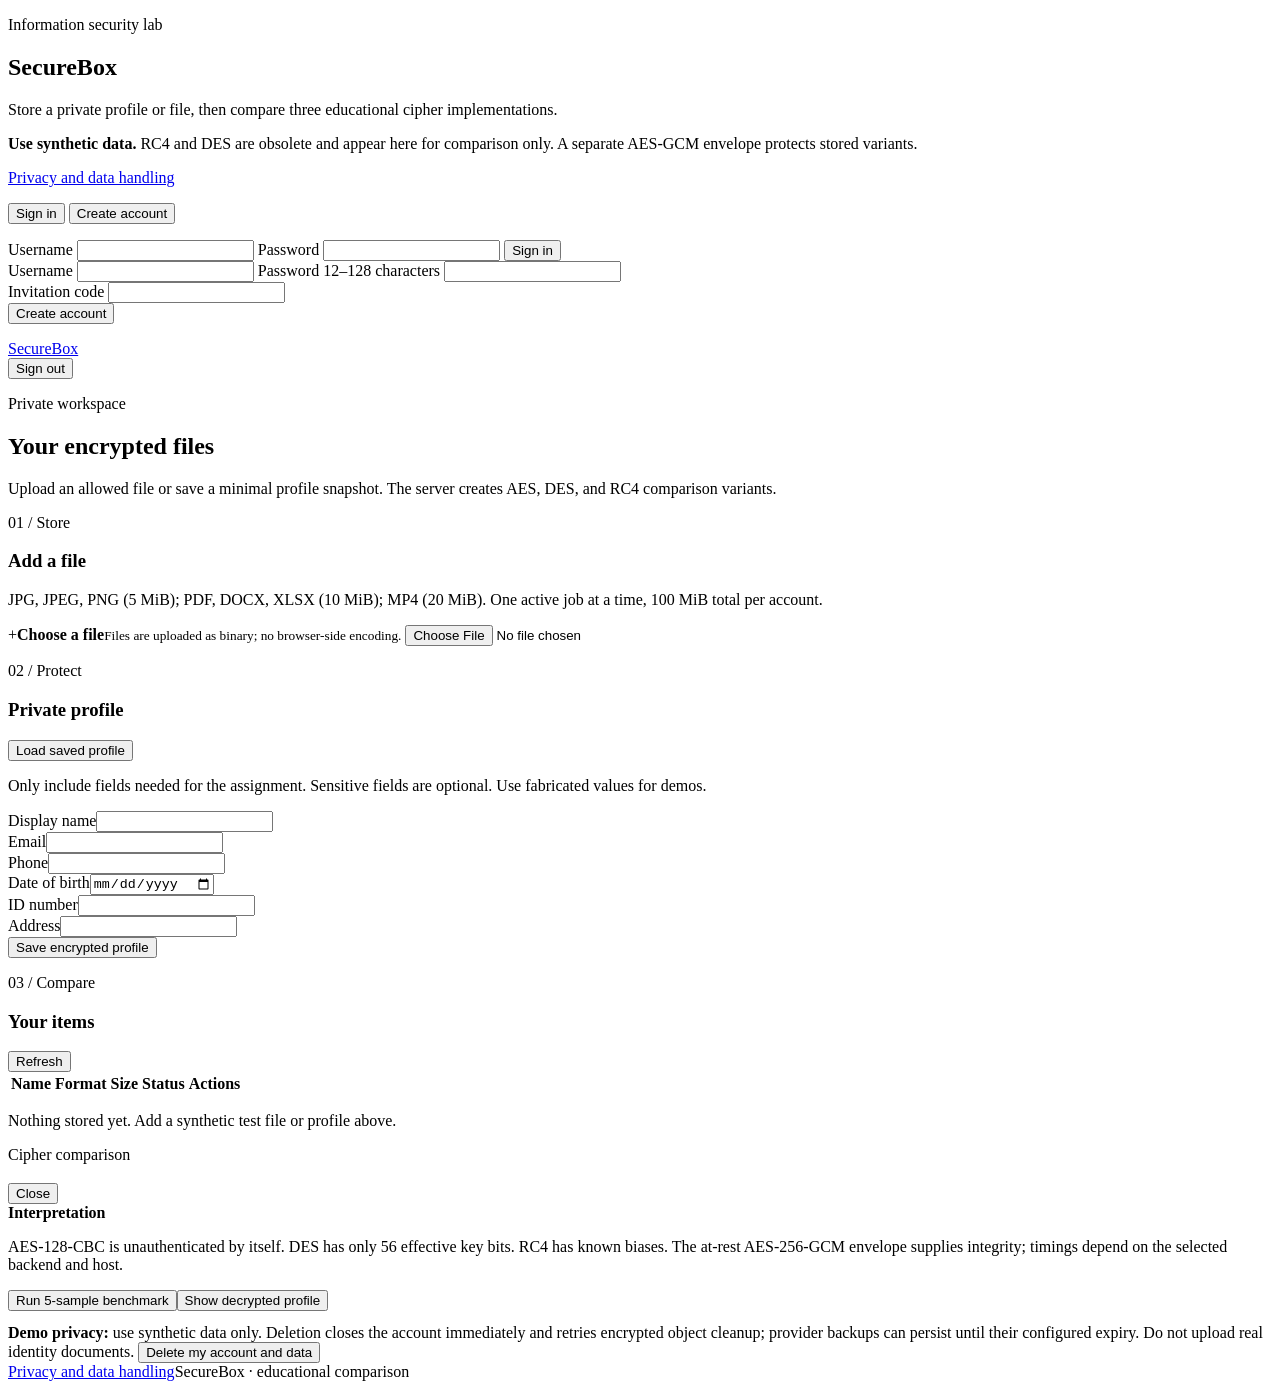
==== securebox/static/index.html @ d0ad46f3 "Init" ====
<!doctype html>
<html lang="en">
<head>
  <meta charset="utf-8">
  <meta name="viewport" content="width=device-width, initial-scale=1">
  <meta name="color-scheme" content="light">
  <title>SecureBox — private file comparison</title>
  <link rel="icon" href="/static/favicon.svg" type="image/svg+xml">
  <link rel="stylesheet" href="/static/styles.css">
  <script src="/static/app.js" defer></script>
</head>
<body>
  <main class="page-shell">
    <section id="auth-view" class="auth-layout" aria-labelledby="brand-title">
      <div class="brand-panel">
        <p class="eyebrow">Information security lab</p>
        <h1 id="brand-title">SecureBox</h1>
        <p class="brand-copy">Store a private profile or file, then compare three educational cipher implementations.</p>
        <div class="notice"><strong>Use synthetic data.</strong> RC4 and DES are obsolete and appear here for comparison only. A separate AES‑GCM envelope protects stored variants.</div>
        <p class="privacy-link"><a href="/static/privacy.html">Privacy and data handling</a></p>
      </div>
      <div class="auth-card">
        <div class="tabs" role="tablist" aria-label="Account access">
          <button id="show-login" class="tab active" type="button" role="tab" aria-selected="true">Sign in</button>
          <button id="show-register" class="tab" type="button" role="tab" aria-selected="false">Create account</button>
        </div>
        <p id="registration-note" class="helper" role="status"></p>
        <form id="login-form" class="form-stack">
          <label for="login-user">Username</label>
          <input id="login-user" name="username" autocomplete="username" minlength="3" maxlength="32" required>
          <label for="login-pass">Password</label>
          <input id="login-pass" name="password" type="password" autocomplete="current-password" minlength="12" maxlength="128" required>
          <button class="button primary" type="submit">Sign in</button>
        </form>
        <form id="register-form" class="form-stack hidden">
          <label for="reg-user">Username</label>
          <input id="reg-user" name="username" autocomplete="username" minlength="3" maxlength="32" required>
          <label for="reg-pass">Password <span class="helper-inline">12–128 characters</span></label>
          <input id="reg-pass" name="password" type="password" autocomplete="new-password" minlength="12" maxlength="128" required>
          <div id="invitation-field" class="hidden">
            <label for="invitation-code">Invitation code</label>
            <input id="invitation-code" name="invitation_code" autocomplete="off" maxlength="128">
          </div>
          <button class="button primary" type="submit">Create account</button>
        </form>
        <p id="auth-message" class="message" role="alert" aria-live="polite"></p>
      </div>
    </section>

    <section id="app-view" class="app-view hidden" aria-label="SecureBox workspace">
      <header class="topbar">
        <a class="wordmark" href="/">SecureBox</a>
        <div class="topbar-right"><span id="welcome"></span><button id="logout" class="button quiet" type="button">Sign out</button></div>
      </header>
      <div class="page-intro">
        <p class="eyebrow">Private workspace</p>
        <h2>Your encrypted files</h2>
        <p>Upload an allowed file or save a minimal profile snapshot. The server creates AES, DES, and RC4 comparison variants.</p>
      </div>

      <div class="workspace-grid">
        <section class="card upload-card" aria-labelledby="upload-heading">
          <div class="section-heading"><div><p class="eyebrow">01 / Store</p><h3 id="upload-heading">Add a file</h3></div></div>
          <p class="helper">JPG, JPEG, PNG (5 MiB); PDF, DOCX, XLSX (10 MiB); MP4 (20 MiB). One active job at a time, 100 MiB total per account.</p>
          <label class="file-picker" for="file-upload"><span class="plus-mark" aria-hidden="true">+</span><span><strong>Choose a file</strong><small>Files are uploaded as binary; no browser-side encoding.</small></span></label>
          <input id="file-upload" class="visually-hidden" type="file" accept=".jpg,.jpeg,.png,.pdf,.docx,.xlsx,.mp4">
          <div id="upload-progress" class="progress-wrap hidden"><div class="progress-track"><div id="progress-bar" class="progress-bar"></div></div><p id="upload-status" class="helper" role="status"></p></div>
          <p id="upload-message" class="message" role="alert"></p>
        </section>

        <section class="card profile-card" aria-labelledby="profile-heading">
          <div class="section-heading"><div><p class="eyebrow">02 / Protect</p><h3 id="profile-heading">Private profile</h3></div><button id="load-profile" class="button quiet small" type="button">Load saved profile</button></div>
          <p class="helper">Only include fields needed for the assignment. Sensitive fields are optional. Use fabricated values for demos.</p>
          <form id="profile-form" class="profile-grid">
            <div class="field full"><label for="profile-name">Display name</label><input id="profile-name" name="display_name" maxlength="100" required></div>
            <div class="field"><label for="profile-email">Email</label><input id="profile-email" name="contact_email" type="email" maxlength="254"></div>
            <div class="field"><label for="profile-phone">Phone</label><input id="profile-phone" name="phone" maxlength="40"></div>
            <div class="field"><label for="profile-dob">Date of birth</label><input id="profile-dob" name="date_of_birth" type="date"></div>
            <div class="field"><label for="profile-id">ID number</label><input id="profile-id" name="national_id" maxlength="64"></div>
            <div class="field full"><label for="profile-address">Address</label><input id="profile-address" name="address" maxlength="200"></div>
            <div class="field full actions"><button class="button primary" type="submit">Save encrypted profile</button><span id="profile-message" class="message" role="status"></span></div>
          </form>
        </section>
      </div>

      <section class="card file-list-card" aria-labelledby="files-heading">
        <div class="section-heading"><div><p class="eyebrow">03 / Compare</p><h3 id="files-heading">Your items</h3></div><button id="refresh-items" class="button quiet small" type="button">Refresh</button></div>
        <div class="table-scroll"><table class="item-table"><thead><tr><th scope="col">Name</th><th scope="col">Format</th><th scope="col">Size</th><th scope="col">Status</th><th scope="col"><span class="visually-hidden">Actions</span></th></tr></thead><tbody id="file-list"></tbody></table></div>
        <p id="empty-state" class="empty-state">Nothing stored yet. Add a synthetic test file or profile above.</p>
        <div class="item-list-footer"><button id="load-more" class="button quiet small" type="button" hidden>Load more</button><span id="items-status" class="helper" role="status" aria-live="polite"></span></div>
        <div class="compare-panel hidden" id="compare-panel" aria-live="polite">
          <div class="compare-head"><div><p class="eyebrow">Cipher comparison</p><h3 id="compare-title"></h3></div><button id="close-compare" class="button quiet small" type="button">Close</button></div>
          <div id="compare-grid" class="compare-grid"></div>
          <div class="analysis-note"><strong>Interpretation</strong><p>AES‑128‑CBC is unauthenticated by itself. DES has only 56 effective key bits. RC4 has known biases. The at-rest AES‑256‑GCM envelope supplies integrity; timings depend on the selected backend and host.</p></div>
          <div class="compare-actions"><button id="run-benchmark" class="button secondary" type="button">Run 5-sample benchmark</button><button id="load-profile-compare" class="button quiet hidden" type="button">Show decrypted profile</button><span id="benchmark-message" class="message" role="status"></span></div>
          <pre id="benchmark-output" class="benchmark-output hidden"></pre>
        </div>
      </section>

      <section class="privacy-footnote"><strong>Demo privacy:</strong> use synthetic data only. Deletion closes the account immediately and retries encrypted object cleanup; provider backups can persist until their configured expiry. Do not upload real identity documents. <button id="delete-account" class="button quiet small" type="button">Delete my account and data</button></section>
      <footer><a href="/static/privacy.html">Privacy and data handling</a><span>SecureBox · educational comparison</span></footer>
    </section>
  </main>
</body>
</html>
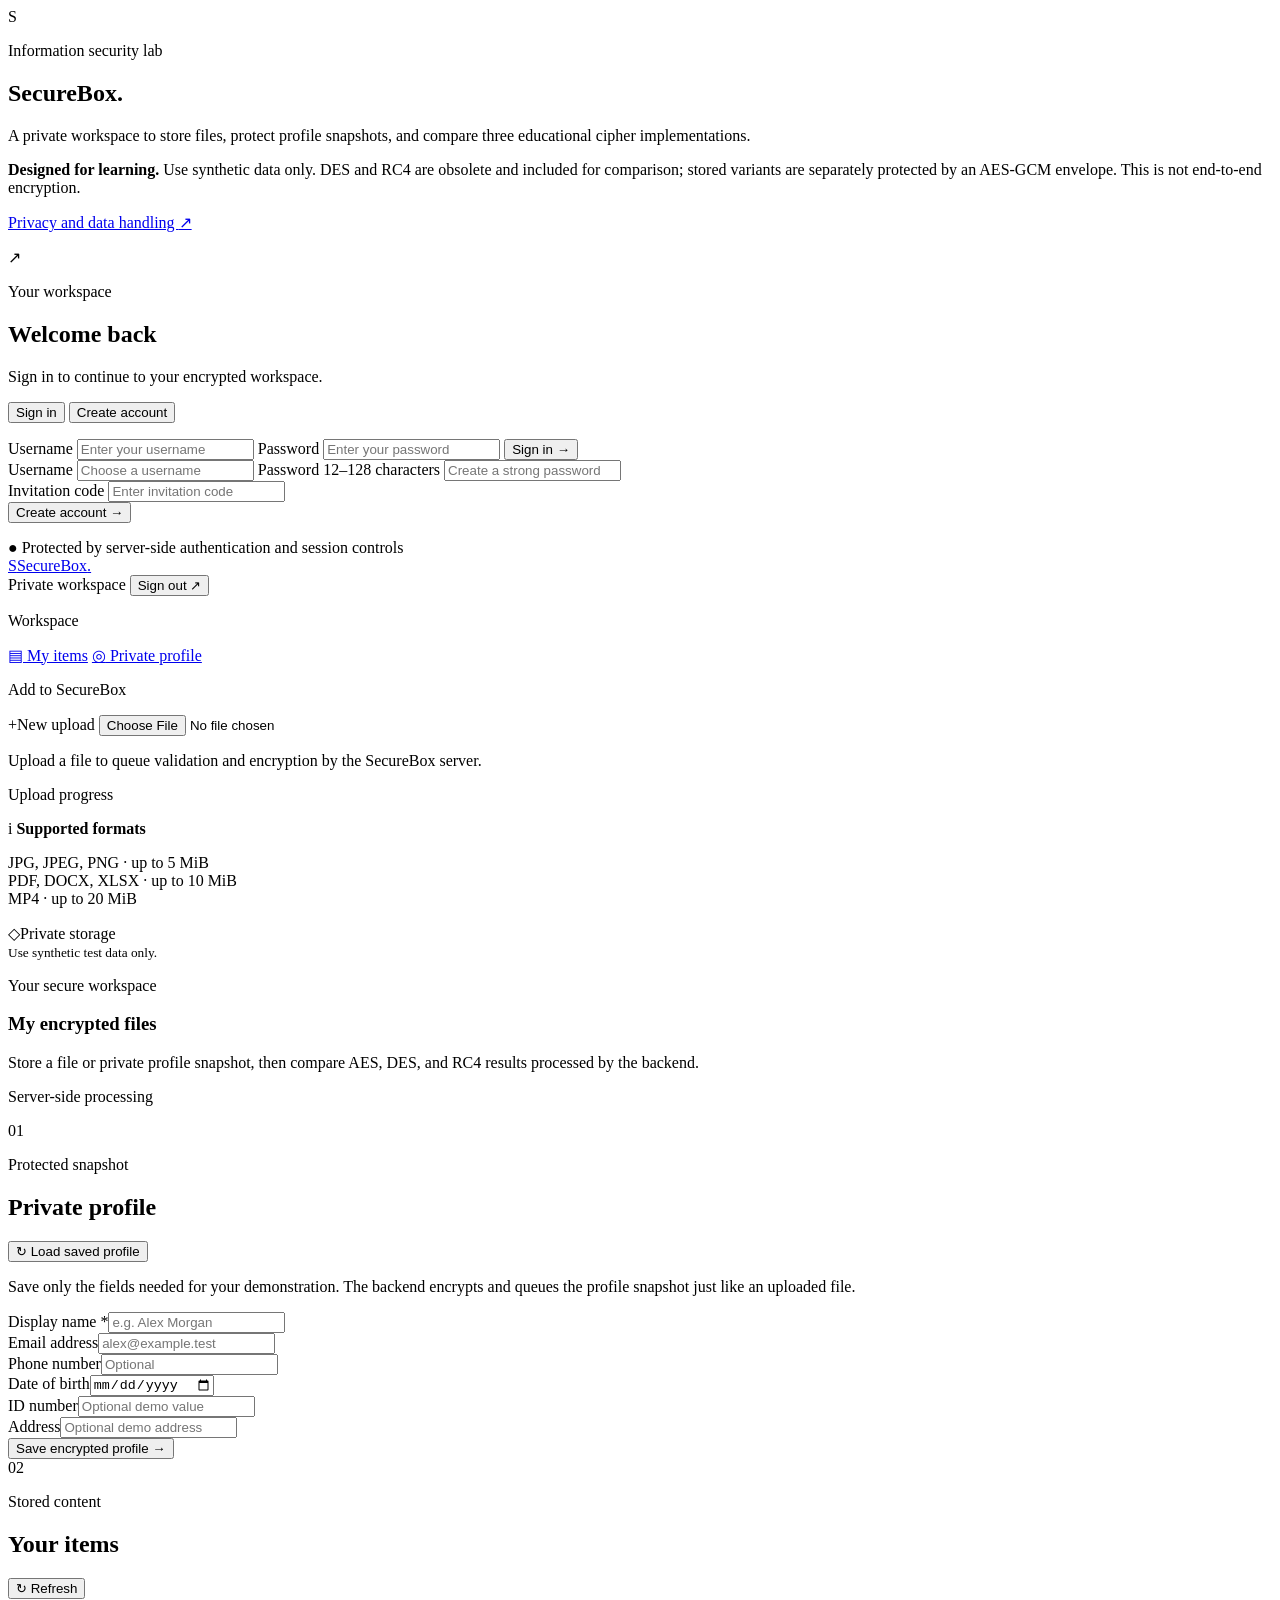
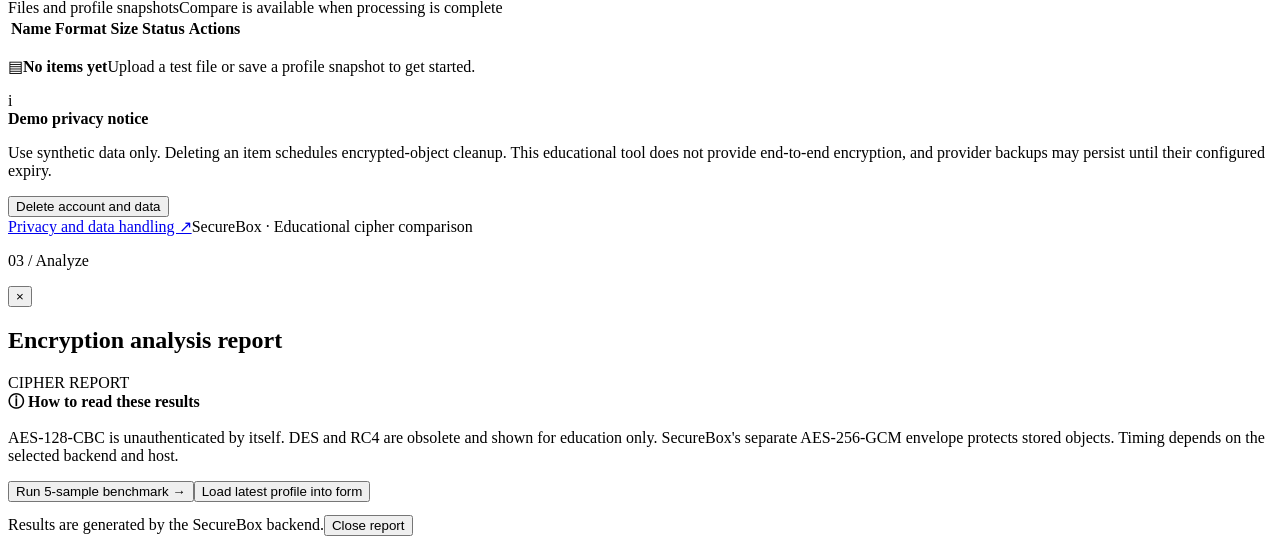
==== commit 07a88301: "fab" ====
--- a/securebox/static/index.html
+++ b/securebox/static/index.html
@@ -4,102 +4,158 @@
   <meta charset="utf-8">
   <meta name="viewport" content="width=device-width, initial-scale=1">
   <meta name="color-scheme" content="light">
-  <title>SecureBox — private file comparison</title>
+  <meta name="theme-color" content="#1a73e8">
+  <title>SecureBox — Encrypted Storage</title>
   <link rel="icon" href="/static/favicon.svg" type="image/svg+xml">
   <link rel="stylesheet" href="/static/styles.css">
   <script src="/static/app.js" defer></script>
 </head>
 <body>
-  <main class="page-shell">
+  <div class="page-shell">
+    <!-- Authentication: backed by SecureBox's real API session, not browser-side mock auth. -->
     <section id="auth-view" class="auth-layout" aria-labelledby="brand-title">
       <div class="brand-panel">
+        <div class="brand-mark" aria-hidden="true">S</div>
         <p class="eyebrow">Information security lab</p>
-        <h1 id="brand-title">SecureBox</h1>
-        <p class="brand-copy">Store a private profile or file, then compare three educational cipher implementations.</p>
-        <div class="notice"><strong>Use synthetic data.</strong> RC4 and DES are obsolete and appear here for comparison only. A separate AES‑GCM envelope protects stored variants.</div>
-        <p class="privacy-link"><a href="/static/privacy.html">Privacy and data handling</a></p>
+        <h1 id="brand-title">SecureBox<span class="brand-period">.</span></h1>
+        <p class="brand-copy">A private workspace to store files, protect profile snapshots, and compare three educational cipher implementations.</p>
+        <div class="notice">
+          <strong>Designed for learning.</strong>
+          Use synthetic data only. DES and RC4 are obsolete and included for comparison; stored variants are separately protected by an AES-GCM envelope. This is not end-to-end encryption.
+        </div>
+        <p class="privacy-link"><a href="/static/privacy.html">Privacy and data handling <span aria-hidden="true">↗</span></a></p>
       </div>
+
       <div class="auth-card">
+        <div class="auth-card-heading">
+          <span class="auth-icon" aria-hidden="true">↗</span>
+          <p class="eyebrow">Your workspace</p>
+          <h2>Welcome back</h2>
+          <p class="auth-subtitle">Sign in to continue to your encrypted workspace.</p>
+        </div>
         <div class="tabs" role="tablist" aria-label="Account access">
           <button id="show-login" class="tab active" type="button" role="tab" aria-selected="true">Sign in</button>
           <button id="show-register" class="tab" type="button" role="tab" aria-selected="false">Create account</button>
         </div>
-        <p id="registration-note" class="helper" role="status"></p>
+        <p id="registration-note" class="helper registration-note" role="status"></p>
         <form id="login-form" class="form-stack">
           <label for="login-user">Username</label>
-          <input id="login-user" name="username" autocomplete="username" minlength="3" maxlength="32" required>
+          <input id="login-user" name="username" autocomplete="username" minlength="3" maxlength="32" placeholder="Enter your username" required>
           <label for="login-pass">Password</label>
-          <input id="login-pass" name="password" type="password" autocomplete="current-password" minlength="12" maxlength="128" required>
-          <button class="button primary" type="submit">Sign in</button>
+          <input id="login-pass" name="password" type="password" autocomplete="current-password" minlength="12" maxlength="128" placeholder="Enter your password" required>
+          <button class="button primary submit-button" type="submit">Sign in <span aria-hidden="true">→</span></button>
         </form>
         <form id="register-form" class="form-stack hidden">
           <label for="reg-user">Username</label>
-          <input id="reg-user" name="username" autocomplete="username" minlength="3" maxlength="32" required>
+          <input id="reg-user" name="username" autocomplete="username" minlength="3" maxlength="32" placeholder="Choose a username" required>
           <label for="reg-pass">Password <span class="helper-inline">12–128 characters</span></label>
-          <input id="reg-pass" name="password" type="password" autocomplete="new-password" minlength="12" maxlength="128" required>
+          <input id="reg-pass" name="password" type="password" autocomplete="new-password" minlength="12" maxlength="128" placeholder="Create a strong password" required>
           <div id="invitation-field" class="hidden">
             <label for="invitation-code">Invitation code</label>
-            <input id="invitation-code" name="invitation_code" autocomplete="off" maxlength="128">
+            <input id="invitation-code" name="invitation_code" autocomplete="off" maxlength="128" placeholder="Enter invitation code">
           </div>
-          <button class="button primary" type="submit">Create account</button>
+          <button class="button primary submit-button" type="submit">Create account <span aria-hidden="true">→</span></button>
         </form>
         <p id="auth-message" class="message" role="alert" aria-live="polite"></p>
+        <div class="auth-footnote"><span class="lock-dot" aria-hidden="true">●</span> Protected by server-side authentication and session controls</div>
       </div>
     </section>
 
+    <!-- Authenticated app. The existing app.js owns all API, crypto-job, and data operations. -->
     <section id="app-view" class="app-view hidden" aria-label="SecureBox workspace">
       <header class="topbar">
-        <a class="wordmark" href="/">SecureBox</a>
-        <div class="topbar-right"><span id="welcome"></span><button id="logout" class="button quiet" type="button">Sign out</button></div>
+        <a class="wordmark" href="/" aria-label="SecureBox home"><span class="wordmark-icon" aria-hidden="true">S</span>SecureBox<span class="brand-period">.</span></a>
+        <div class="topbar-right">
+          <span class="workspace-indicator"><span aria-hidden="true"></span> Private workspace</span>
+          <span id="welcome" class="welcome-user"></span>
+          <button id="logout" class="button outline" type="button">Sign out <span aria-hidden="true">↗</span></button>
+        </div>
       </header>
-      <div class="page-intro">
-        <p class="eyebrow">Private workspace</p>
-        <h2>Your encrypted files</h2>
-        <p>Upload an allowed file or save a minimal profile snapshot. The server creates AES, DES, and RC4 comparison variants.</p>
+
+      <div class="dashboard-layout">
+        <aside class="sidebar" aria-label="Workspace tools">
+          <p class="sidebar-label">Workspace</p>
+          <a class="sidebar-link active" href="#files-section"><span class="nav-icon" aria-hidden="true">▤</span> My items</a>
+          <a class="sidebar-link" href="#profile-section"><span class="nav-icon" aria-hidden="true">◎</span> Private profile</a>
+
+          <div class="sidebar-divider"></div>
+          <p class="sidebar-label">Add to SecureBox</p>
+          <label class="upload-btn" for="file-upload"><span class="upload-plus" aria-hidden="true">+</span><span>New upload</span></label>
+          <input id="file-upload" class="visually-hidden" type="file" accept=".jpg,.jpeg,.png,.pdf,.docx,.xlsx,.mp4">
+          <p class="helper sidebar-helper">Upload a file to queue validation and encryption by the SecureBox server.</p>
+          <div id="upload-progress" class="progress-wrap hidden">
+            <div class="progress-heading"><span>Upload progress</span><span class="progress-dot" aria-hidden="true"></span></div>
+            <div class="progress-track"><div id="progress-bar" class="progress-bar"></div></div>
+            <p id="upload-status" class="helper" role="status"></p>
+          </div>
+          <p id="upload-message" class="message" role="alert" aria-live="polite"></p>
+
+          <div class="sidebar-divider"></div>
+          <div class="sidebar-guide">
+            <span class="guide-icon" aria-hidden="true">i</span>
+            <strong>Supported formats</strong>
+            <p>JPG, JPEG, PNG · up to 5 MiB<br>PDF, DOCX, XLSX · up to 10 MiB<br>MP4 · up to 20 MiB</p>
+          </div>
+          <div class="sidebar-bottom-note"><span class="shield-icon" aria-hidden="true">◇</span><span>Private storage<br><small>Use synthetic test data only.</small></span></div>
+        </aside>
+
+        <main class="dashboard-main">
+          <section class="page-intro">
+            <div>
+              <p class="eyebrow">Your secure workspace</p>
+              <h1>My encrypted files</h1>
+              <p>Store a file or private profile snapshot, then compare AES, DES, and RC4 results processed by the backend.</p>
+            </div>
+            <div class="intro-chip"><span class="chip-dot" aria-hidden="true"></span> Server-side processing</div>
+          </section>
+          <p id="app-message" class="message app-message" role="alert" aria-live="polite"></p>
+
+          <section id="profile-section" class="card profile-card" aria-labelledby="profile-heading">
+            <div class="section-heading">
+              <div class="heading-title-wrap"><span class="section-number">01</span><div><p class="eyebrow">Protected snapshot</p><h2 id="profile-heading">Private profile</h2></div></div>
+              <button id="load-profile" class="button outline small" type="button"><span aria-hidden="true">↻</span> Load saved profile</button>
+            </div>
+            <p class="section-copy">Save only the fields needed for your demonstration. The backend encrypts and queues the profile snapshot just like an uploaded file.</p>
+            <form id="profile-form" class="profile-grid">
+              <div class="field full"><label for="profile-name">Display name <span class="required-mark">*</span></label><input id="profile-name" name="display_name" maxlength="100" placeholder="e.g. Alex Morgan" required></div>
+              <div class="field"><label for="profile-email">Email address</label><input id="profile-email" name="contact_email" type="email" maxlength="254" placeholder="alex@example.test"></div>
+              <div class="field"><label for="profile-phone">Phone number</label><input id="profile-phone" name="phone" maxlength="40" placeholder="Optional"></div>
+              <div class="field"><label for="profile-dob">Date of birth</label><input id="profile-dob" name="date_of_birth" type="date"></div>
+              <div class="field"><label for="profile-id">ID number</label><input id="profile-id" name="national_id" maxlength="64" placeholder="Optional demo value"></div>
+              <div class="field full"><label for="profile-address">Address</label><input id="profile-address" name="address" maxlength="200" placeholder="Optional demo address"></div>
+              <div class="field full profile-actions"><button class="button primary" type="submit">Save encrypted profile <span aria-hidden="true">→</span></button><span id="profile-message" class="message" role="status" aria-live="polite"></span></div>
+            </form>
+          </section>
+
+          <section id="files-section" class="card file-list-card" aria-labelledby="files-heading">
+            <div class="section-heading file-heading">
+              <div class="heading-title-wrap"><span class="section-number">02</span><div><p class="eyebrow">Stored content</p><h2 id="files-heading">Your items</h2></div></div>
+              <button id="refresh-items" class="button outline small" type="button"><span aria-hidden="true">↻</span> Refresh</button>
+            </div>
+            <div class="table-toolbar"><span>Files and profile snapshots</span><span class="table-hint">Compare is available when processing is complete</span></div>
+            <div class="table-scroll"><table class="item-table"><thead><tr><th scope="col">Name</th><th scope="col">Format</th><th scope="col">Size</th><th scope="col">Status</th><th scope="col"><span class="visually-hidden">Actions</span></th></tr></thead><tbody id="file-list"></tbody></table></div>
+            <p id="empty-state" class="empty-state"><span class="empty-icon" aria-hidden="true">▤</span><strong>No items yet</strong><span>Upload a test file or save a profile snapshot to get started.</span></p>
+            <div class="item-list-footer"><button id="load-more" class="button outline small" type="button" hidden>Load more</button><span id="items-status" class="helper" role="status" aria-live="polite"></span></div>
+          </section>
+
+          <section class="privacy-footnote"><span class="footnote-icon" aria-hidden="true">i</span><div><strong>Demo privacy notice</strong><p>Use synthetic data only. Deleting an item schedules encrypted-object cleanup. This educational tool does not provide end-to-end encryption, and provider backups may persist until their configured expiry.</p></div><button id="delete-account" class="button danger-outline small" type="button">Delete account and data</button></section>
+          <footer><a href="/static/privacy.html">Privacy and data handling ↗</a><span>SecureBox <span class="footer-separator">·</span> Educational cipher comparison</span></footer>
+        </main>
       </div>
 
-      <div class="workspace-grid">
-        <section class="card upload-card" aria-labelledby="upload-heading">
-          <div class="section-heading"><div><p class="eyebrow">01 / Store</p><h3 id="upload-heading">Add a file</h3></div></div>
-          <p class="helper">JPG, JPEG, PNG (5 MiB); PDF, DOCX, XLSX (10 MiB); MP4 (20 MiB). One active job at a time, 100 MiB total per account.</p>
-          <label class="file-picker" for="file-upload"><span class="plus-mark" aria-hidden="true">+</span><span><strong>Choose a file</strong><small>Files are uploaded as binary; no browser-side encoding.</small></span></label>
-          <input id="file-upload" class="visually-hidden" type="file" accept=".jpg,.jpeg,.png,.pdf,.docx,.xlsx,.mp4">
-          <div id="upload-progress" class="progress-wrap hidden"><div class="progress-track"><div id="progress-bar" class="progress-bar"></div></div><p id="upload-status" class="helper" role="status"></p></div>
-          <p id="upload-message" class="message" role="alert"></p>
-        </section>
-
-        <section class="card profile-card" aria-labelledby="profile-heading">
-          <div class="section-heading"><div><p class="eyebrow">02 / Protect</p><h3 id="profile-heading">Private profile</h3></div><button id="load-profile" class="button quiet small" type="button">Load saved profile</button></div>
-          <p class="helper">Only include fields needed for the assignment. Sensitive fields are optional. Use fabricated values for demos.</p>
-          <form id="profile-form" class="profile-grid">
-            <div class="field full"><label for="profile-name">Display name</label><input id="profile-name" name="display_name" maxlength="100" required></div>
-            <div class="field"><label for="profile-email">Email</label><input id="profile-email" name="contact_email" type="email" maxlength="254"></div>
-            <div class="field"><label for="profile-phone">Phone</label><input id="profile-phone" name="phone" maxlength="40"></div>
-            <div class="field"><label for="profile-dob">Date of birth</label><input id="profile-dob" name="date_of_birth" type="date"></div>
-            <div class="field"><label for="profile-id">ID number</label><input id="profile-id" name="national_id" maxlength="64"></div>
-            <div class="field full"><label for="profile-address">Address</label><input id="profile-address" name="address" maxlength="200"></div>
-            <div class="field full actions"><button class="button primary" type="submit">Save encrypted profile</button><span id="profile-message" class="message" role="status"></span></div>
-          </form>
-        </section>
-      </div>
-
-      <section class="card file-list-card" aria-labelledby="files-heading">
-        <div class="section-heading"><div><p class="eyebrow">03 / Compare</p><h3 id="files-heading">Your items</h3></div><button id="refresh-items" class="button quiet small" type="button">Refresh</button></div>
-        <div class="table-scroll"><table class="item-table"><thead><tr><th scope="col">Name</th><th scope="col">Format</th><th scope="col">Size</th><th scope="col">Status</th><th scope="col"><span class="visually-hidden">Actions</span></th></tr></thead><tbody id="file-list"></tbody></table></div>
-        <p id="empty-state" class="empty-state">Nothing stored yet. Add a synthetic test file or profile above.</p>
-        <div class="item-list-footer"><button id="load-more" class="button quiet small" type="button" hidden>Load more</button><span id="items-status" class="helper" role="status" aria-live="polite"></span></div>
-        <div class="compare-panel hidden" id="compare-panel" aria-live="polite">
-          <div class="compare-head"><div><p class="eyebrow">Cipher comparison</p><h3 id="compare-title"></h3></div><button id="close-compare" class="button quiet small" type="button">Close</button></div>
+      <!-- Comparison modal uses real variant metadata and ciphertext previews from the API. -->
+      <section id="compare-panel" class="compare-panel hidden" role="dialog" aria-modal="true" aria-labelledby="compare-title">
+        <div class="modal-content">
+          <div class="modal-topline"><p class="eyebrow">03 / Analyze</p><button id="close-compare" class="modal-close" type="button" aria-label="Close comparison">×</button></div>
+          <div class="compare-head"><div><h2>Encryption analysis report</h2><p id="compare-title" class="subtitle"></p></div><span class="report-label">CIPHER REPORT</span></div>
           <div id="compare-grid" class="compare-grid"></div>
-          <div class="analysis-note"><strong>Interpretation</strong><p>AES‑128‑CBC is unauthenticated by itself. DES has only 56 effective key bits. RC4 has known biases. The at-rest AES‑256‑GCM envelope supplies integrity; timings depend on the selected backend and host.</p></div>
-          <div class="compare-actions"><button id="run-benchmark" class="button secondary" type="button">Run 5-sample benchmark</button><button id="load-profile-compare" class="button quiet hidden" type="button">Show decrypted profile</button><span id="benchmark-message" class="message" role="status"></span></div>
+          <div class="analysis-note"><strong><span aria-hidden="true">ⓘ</span> How to read these results</strong><p>AES-128-CBC is unauthenticated by itself. DES and RC4 are obsolete and shown for education only. SecureBox's separate AES-256-GCM envelope protects stored objects. Timing depends on the selected backend and host.</p></div>
+          <div class="compare-actions"><button id="run-benchmark" class="button primary" type="button">Run 5-sample benchmark <span aria-hidden="true">→</span></button><button id="load-profile-compare" class="button outline hidden" type="button">Load latest profile into form</button><span id="benchmark-message" class="message" role="status" aria-live="polite"></span></div>
           <pre id="benchmark-output" class="benchmark-output hidden"></pre>
+          <div class="modal-footer"><span>Results are generated by the SecureBox backend.</span><button class="button quiet small" type="button" id="close-compare-footer">Close report</button></div>
         </div>
       </section>
-
-      <section class="privacy-footnote"><strong>Demo privacy:</strong> use synthetic data only. Deletion closes the account immediately and retries encrypted object cleanup; provider backups can persist until their configured expiry. Do not upload real identity documents. <button id="delete-account" class="button quiet small" type="button">Delete my account and data</button></section>
-      <footer><a href="/static/privacy.html">Privacy and data handling</a><span>SecureBox · educational comparison</span></footer>
     </section>
-  </main>
+  </div>
 </body>
 </html>
